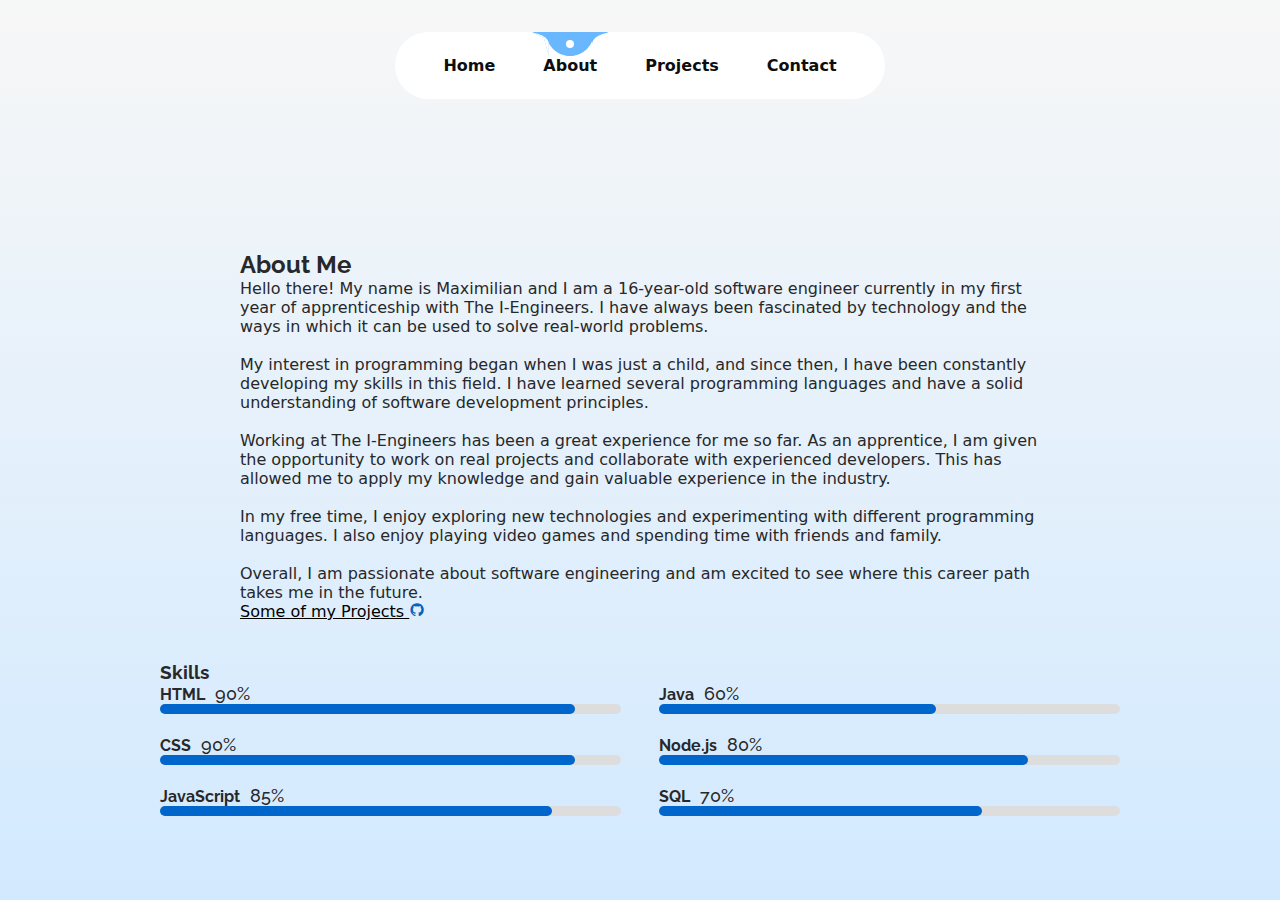
==== about.html @ 4f1b7678 "own about page, added navbar, misc changes" ====
<!DOCTYPE html>
<html lang="en">
	<head>
		<meta charset="UTF-8" />
		<meta http-equiv="X-UA-Compatible" content="IE=edge" />
		<meta name="viewport" content="width=device-width, initial-scale=1.0" />
		<link rel="stylesheet" href="css/about.css" />
		<link href="vendor/boxicons/css/boxicons.min.css" rel="stylesheet" />
		<title>Portfolio</title>
	</head>
	<body>
		<header>
			<nav>
				<ul>
					<div class="selectedLink">
						<div class="side left"></div>
						<div class="side right"></div>
						<div class="outside left"></div>
						<div class="outside right"></div>
						<div class="dot"></div>
					</div>
					<li data-active="false"><a href="/index.html">Home</a></li>
					<li data-active="true"><a href="/about.html">About</a></li>
					<li data-active="false"><a href="/projects.html">Projects</a></li>
					<li data-active="false"><a href="#">Contact</a></li>
				</ul>
			</nav>
		</header>
		<section class="about">
			<div class="intro">
				<h2>About Me</h2>
				<p>
					Hello there! My name is Maximilian and I am a 16-year-old software engineer currently in my first year of apprenticeship with The I-Engineers. I have always been fascinated by technology and the ways in which it can be used to solve real-world problems.<br />
					<br />
					My interest in programming began when I was just a child, and since then, I have been constantly developing my skills in this field. I have learned several programming languages and have a solid understanding of software development principles.<br />
					<br />
					Working at The I-Engineers has been a great experience for me so far. As an apprentice, I am given the opportunity to work on real projects and collaborate with experienced developers. This has allowed me to apply my knowledge and gain valuable experience in the industry.<br />
					<br />
					In my free time, I enjoy exploring new technologies and experimenting with different programming languages. I also enjoy playing video games and spending time with friends and family.<br />
					<br />
					Overall, I am passionate about software engineering and am excited to see where this career path takes me in the future.
				</p>
				<a href="https://github.com/MaximilianKos" id="projects">
					Some of my Projects <a href="https://github.com/MaximilianKos" class="github"><i class="bx bxl-github"></i></a>
				</a>
			</div>
			<div class="skills">
				<h3>Skills</h3>
				<div class="row">
					<div class="col">
						<div class="skill">
							<h4>HTML<span class="percentage">90%</span></h4>
							<div class="slider">
								<div class="fill" style="width: 90%"></div>
							</div>
						</div>
						<div class="skill">
							<h4>CSS<span class="percentage">90%</span></h4>
							<div class="slider">
								<div class="fill" style="width: 90%"></div>
							</div>
						</div>
						<div class="skill">
							<h4>JavaScript<span class="percentage">85%</span></h4>
							<div class="slider">
								<div class="fill" style="width: 85%"></div>
							</div>
						</div>
					</div>
					<div class="col">
						<div class="skill">
							<h4>Java<span class="percentage">60%</span></h4>
							<div class="slider">
								<div class="fill" style="width: 60%"></div>
							</div>
						</div>
						<div class="skill">
							<h4>Node.js<span class="percentage">80%</span></h4>
							<div class="slider">
								<div class="fill" style="width: 80%"></div>
							</div>
						</div>
						<div class="skill">
							<h4>SQL<span class="percentage">70%</span></h4>
							<div class="slider">
								<div class="fill" style="width: 70%"></div>
							</div>
						</div>
					</div>
				</div>
			</div>
		</section>
	</body>
	<script src="js/about.js"></script>
</html>
---- css/about.css ----
@import url('https://fonts.googleapis.com/css2?family=Raleway:ital,wght@0,100;0,200;0,300;0,400;0,500;0,600;0,700;0,800;0,900;1,100;1,200;1,300;1,400;1,500;1,600;1,700;1,800;1,900&display=swap');

body {
	font-family: 'Raleway', sans-serif;
	color: #272829;
	margin: 0;
}

*,
*::before,
*::after {
	box-sizing: border-box;
	margin: 0;
	padding: 0;
}

body {
	font-family: system-ui, -apple-system, BlinkMacSystemFont, 'Segoe UI', Roboto, Oxygen, Ubuntu, Cantarell, 'Open Sans', 'Helvetica Neue', sans-serif;
}

section {
	padding: 60px 0;
	overflow: hidden;
}

.container {
	--bs-gutter-x: 1.5rem;
	--bs-gutter-y: 0;
	width: 100%;
	padding-right: calc(var(--bs-gutter-x) * 0.5);
	padding-left: calc(var(--bs-gutter-x) * 0.5);
	margin-right: auto;
	margin-left: auto;
}

*,
*::before,
*::after {
	box-sizing: border-box;
}

a {
	color: #0563bb;
	text-decoration: none;
}

a:hover {
	color: #067ded;
	text-decoration: none;
}

.back-to-top {
	position: fixed;
	visibility: hidden;
	opacity: 0;
	right: 15px;
	bottom: 15px;
	background: #0563bb;
	width: 40px;
	height: 40px;
	border-radius: 50px;
	transition: all 0.4s;
}

.back-to-top i {
	font-size: 28px;
	color: #fff;
	line-height: 0;
}

.back-to-top:hover {
	background: #0678e3;
	color: #fff;
}

.back-to-top.active {
	visibility: visible;
	opacity: 1;
}

h1,
h2,
h3,
h4,
h5 {
	font-family: 'Raleway', sans-serif;
}

/*--------------------------------------------------------------
# Navigation
--------------------------------------------------------------*/

header {
	z-index: 1;
	display: flex;
	justify-content: center;
	padding-block: 1rem;
	position: absolute;
	top: 0;
	left: 0;
	width: 100%;
}

nav {
	min-width: 28rem;
	background: white;
	color: #0e0e0e;
	border-radius: 100vw;
	margin-top: 1rem;
}

nav ul {
	padding: 1.5rem;
	list-style: none;
	display: flex;
	justify-content: space-between;
	align-items: center;
	position: relative;
	isolation: isolate;
}

nav ul li a {
	color: #0e0e0e;
	text-decoration: none;
	padding: 1.5rem;
	font-weight: 700;
}

.selectedLink {
	position: absolute;
	width: 1.5rem;
	aspect-ratio: 1/1;
	background: #69b7ff;
	border-radius: 50%;
	top: 0;
	left: 12px;
	transition: transform 0.5s ease;
}

.selectedLink .side {
	background: #69b7ff;
	width: 1.5rem;
	aspect-ratio: 1/1;
	position: absolute;
	top: 0;
	border-radius: 0 0 0 100%;
}

.side.left {
	left: -50%;
}

.side.right {
	right: -50%;
	transform: rotateY(180deg);
}

.selectedLink .outside {
	background: #69b7ff;
	width: 1.5rem;
	aspect-ratio: 1/1;
	position: absolute;
	top: 0;
	clip-path: polygon(79% 25%, 30% 0, 100% 0, 100% 100%);
}

.outside.left {
	left: -140%;
}

.outside.right {
	right: -140%;
	transform: rotateY(180deg);
}

.selectedLink .outside::after {
	content: '';
	position: absolute;
	inset: 0;
	background: white;
	border-radius: 0 100% 0 0 / 0 50% 0 0;
}

.selectedLink .dot {
	position: absolute;
	width: 0.5rem;
	aspect-ratio: 1/1;
	background: white;
	border-radius: 50%;
	top: 50%;
	left: 50%;
	transform: translate(-50%, -50%);
}

/*--------------------------------------------------------------
# About Section
--------------------------------------------------------------*/

.about {
	height: 100vh;
	background-color: #f7f7f7;
	background: linear-gradient(to bottom, #f7f7f7 0%, #69b7ff4d 100%);
	padding: 250px 160px 0;
}

.intro {
	max-width: 800px;
	margin: 0 auto;
}

.skills {
	margin-top: 40px;
}

.row {
	display: flex;
	flex-wrap: wrap;
	justify-content: space-between;
}

.col {
	flex: 0 0 48%;
}

.skill {
	margin-bottom: 20px;
}

.slider {
	background-color: #ddd;
	height: 10px;
	border-radius: 5px;
	position: relative;
}

.fill {
	background-color: #0066cc;
	height: 100%;
	border-radius: 5px;
	position: absolute;
	top: 0;
	left: 0;
}

.percentage {
	margin-left: 10px;
	font-size: 18px;
	font-weight: 500;
}

#projects .github {
	color: black;
	font-size: inherit;
}

#projects {
	text-decoration: underline;
	color: black;
}
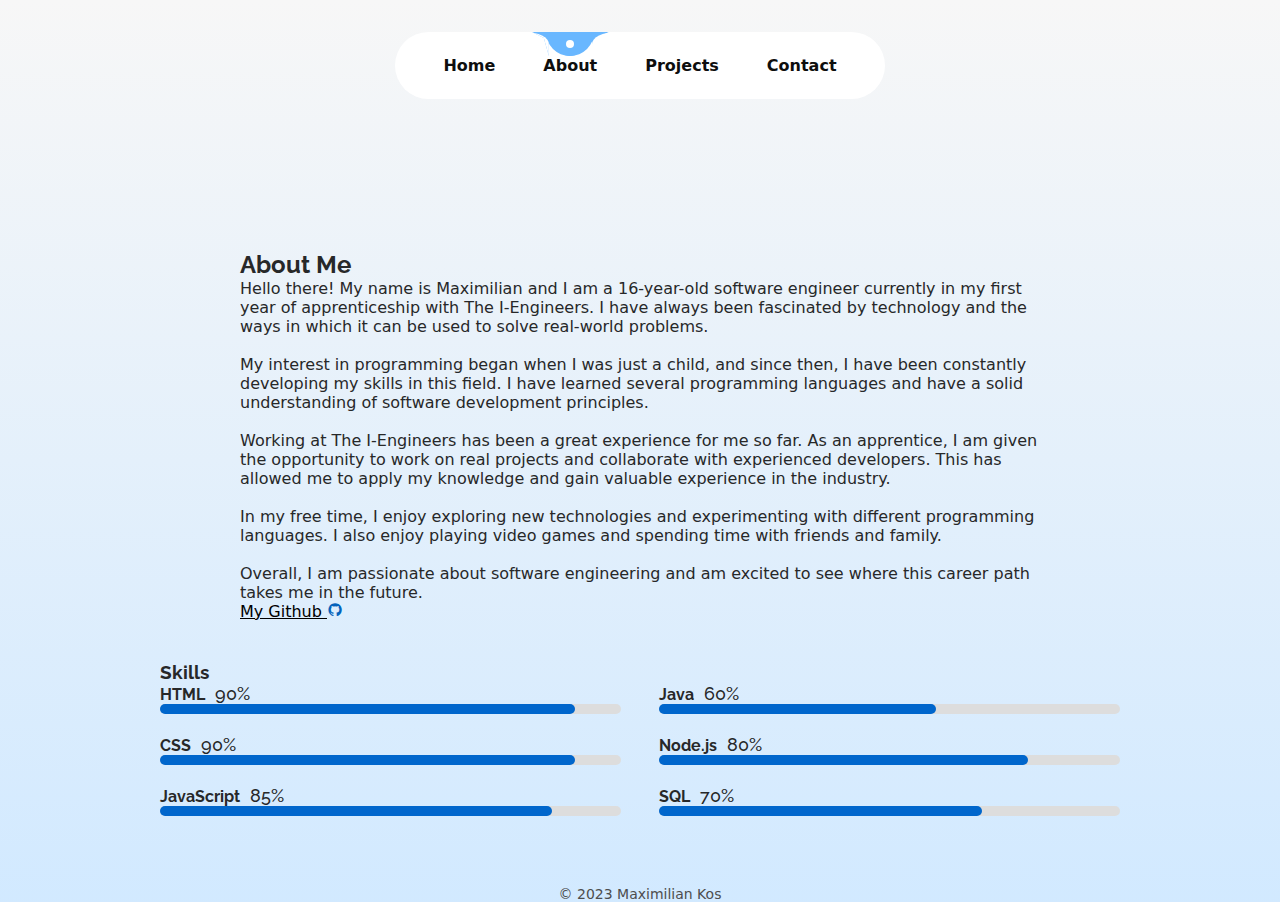
==== commit 8ea94848: "more responsive, recent projects, misc" ====
--- a/about.html
+++ b/about.html
@@ -41,7 +41,7 @@
 					Overall, I am passionate about software engineering and am excited to see where this career path takes me in the future.
 				</p>
 				<a href="https://github.com/MaximilianKos" id="projects">
-					Some of my Projects <a href="https://github.com/MaximilianKos" class="github"><i class="bx bxl-github"></i></a>
+					My Github <a href="https://github.com/MaximilianKos" class="github"><i class="bx bxl-github"></i></a>
 				</a>
 			</div>
 			<div class="skills">
@@ -89,6 +89,9 @@
 					</div>
 				</div>
 			</div>
+			<footer>
+				<p>&copy; 2023 Maximilian Kos</p>
+			</footer>
 		</section>
 	</body>
 	<script src="js/about.js"></script>
--- a/css/about.css
+++ b/css/about.css
@@ -20,7 +20,6 @@
 
 section {
 	padding: 60px 0;
-	overflow: hidden;
 }
 
 .container {
@@ -197,10 +196,32 @@
 --------------------------------------------------------------*/
 
 .about {
-	height: 100vh;
+	min-height: 100vh;
 	background-color: #f7f7f7;
 	background: linear-gradient(to bottom, #f7f7f7 0%, #69b7ff4d 100%);
 	padding: 250px 160px 0;
+	transition: all 0.2s;
+}
+
+@media only screen and (max-width: 767px) {
+	.about {
+		padding: 180px 60px 50px !important;
+	}
+	header {
+		width: 85%;
+		margin: 0 auto;
+		left: 0;
+		right: 0;
+		padding-block: 0.5rem;
+	}
+
+	nav {
+		min-width: 220px;
+	}
+	nav ul li a {
+		font-size: 15px;
+		padding: 10px !important;
+	}
 }
 
 .intro {
@@ -257,3 +278,17 @@
 	text-decoration: underline;
 	color: black;
 }
+
+/*--------------------------------------------------------------
+# Footer
+--------------------------------------------------------------*/
+footer {
+	padding: 50px 0 0;
+	text-align: center;
+}
+
+footer p {
+	margin: 0;
+	font-size: 14px;
+	color: #4d4d4d;
+}
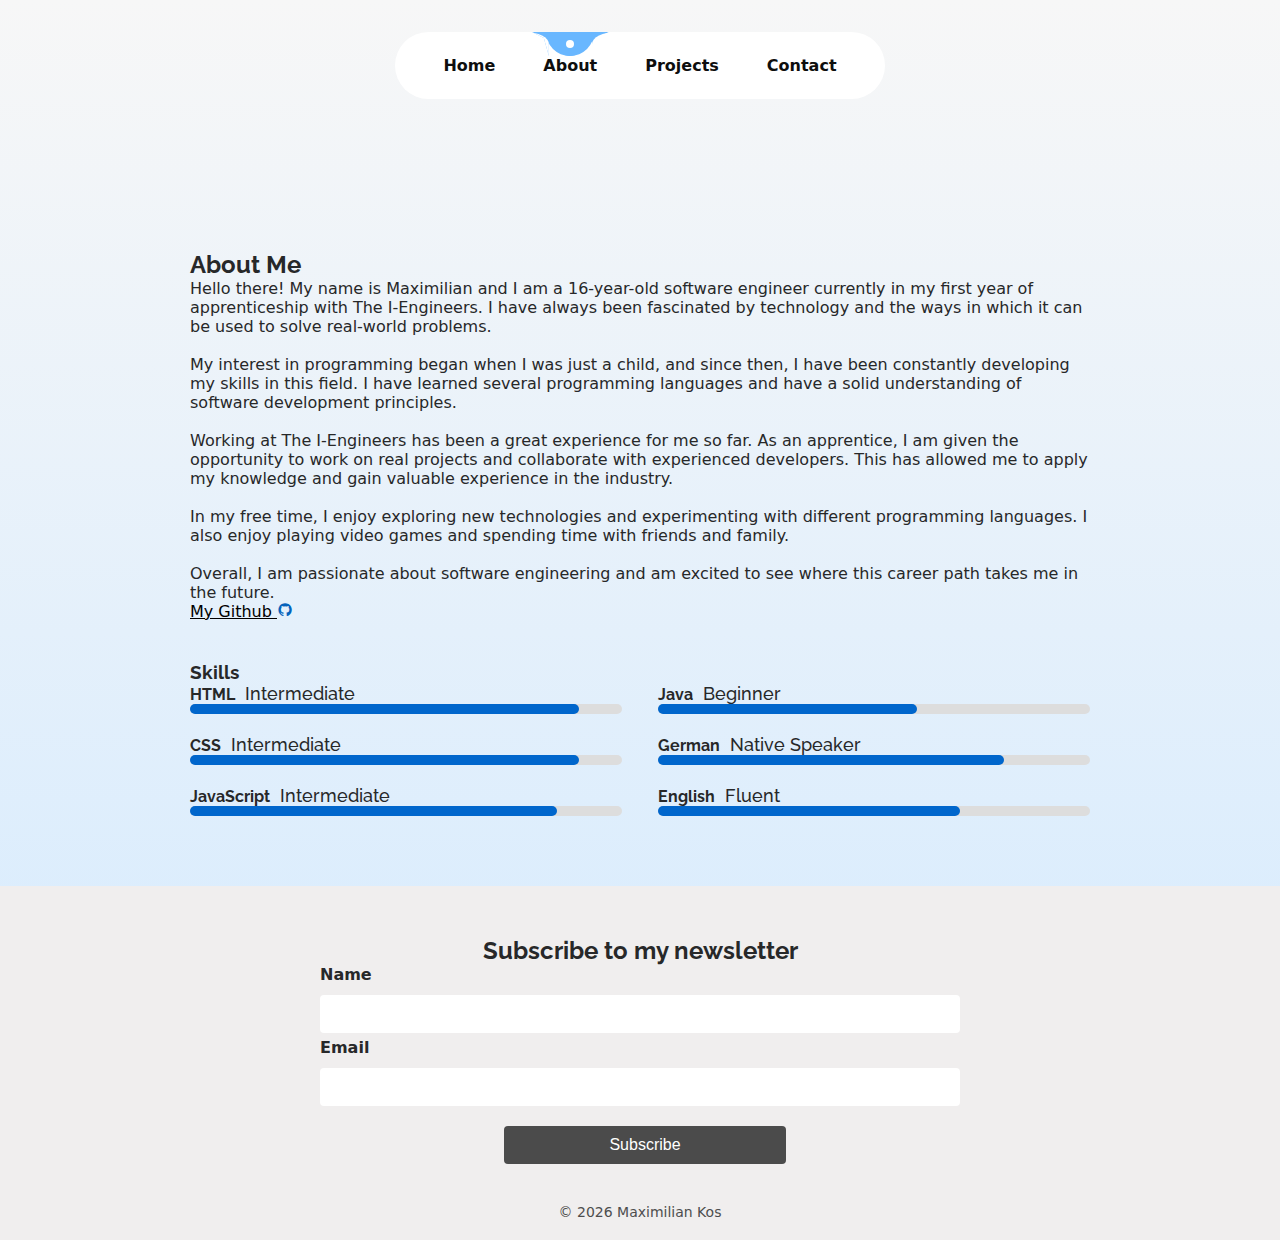
==== commit 02a7015f: "improved footer, skills, landing" ====
--- a/about.html
+++ b/about.html
@@ -6,7 +6,7 @@
 		<meta name="viewport" content="width=device-width, initial-scale=1.0" />
 		<link rel="stylesheet" href="css/about.css" />
 		<link href="vendor/boxicons/css/boxicons.min.css" rel="stylesheet" />
-		<title>Portfolio</title>
+		<title>Portfolio - About</title>
 	</head>
 	<body>
 		<header>
@@ -22,7 +22,7 @@
 					<li data-active="false"><a href="/index.html">Home</a></li>
 					<li data-active="true"><a href="/about.html">About</a></li>
 					<li data-active="false"><a href="/projects.html">Projects</a></li>
-					<li data-active="false"><a href="#">Contact</a></li>
+					<li data-active="false"><a href="/contact.html">Contact</a></li>
 				</ul>
 			</nav>
 		</header>
@@ -49,19 +49,19 @@
 				<div class="row">
 					<div class="col">
 						<div class="skill">
-							<h4>HTML<span class="percentage">90%</span></h4>
+							<h4>HTML<span class="percentage">Intermediate</span></h4>
 							<div class="slider">
 								<div class="fill" style="width: 90%"></div>
 							</div>
 						</div>
 						<div class="skill">
-							<h4>CSS<span class="percentage">90%</span></h4>
+							<h4>CSS<span class="percentage">Intermediate</span></h4>
 							<div class="slider">
 								<div class="fill" style="width: 90%"></div>
 							</div>
 						</div>
 						<div class="skill">
-							<h4>JavaScript<span class="percentage">85%</span></h4>
+							<h4>JavaScript<span class="percentage">Intermediate</span></h4>
 							<div class="slider">
 								<div class="fill" style="width: 85%"></div>
 							</div>
@@ -69,19 +69,19 @@
 					</div>
 					<div class="col">
 						<div class="skill">
-							<h4>Java<span class="percentage">60%</span></h4>
+							<h4>Java<span class="percentage">Beginner</span></h4>
 							<div class="slider">
 								<div class="fill" style="width: 60%"></div>
 							</div>
 						</div>
 						<div class="skill">
-							<h4>Node.js<span class="percentage">80%</span></h4>
+							<h4>German<span class="percentage">Native Speaker</span></h4>
 							<div class="slider">
 								<div class="fill" style="width: 80%"></div>
 							</div>
 						</div>
 						<div class="skill">
-							<h4>SQL<span class="percentage">70%</span></h4>
+							<h4>English<span class="percentage">Fluent</span></h4>
 							<div class="slider">
 								<div class="fill" style="width: 70%"></div>
 							</div>
@@ -89,10 +89,29 @@
 					</div>
 				</div>
 			</div>
-			<footer>
+		</section>
+		<section id="newsletter">
+			<div class="container">
+				<h2>Subscribe to my newsletter</h2>
+				<form class="newsletter-form">
+					<div class="form-group">
+						<label for="name">Name</label>
+						<input type="text" id="name" name="name" required />
+					</div>
+					<div class="form-group">
+						<label for="email">Email</label>
+						<input type="email" id="email" name="email" required />
+					</div>
+					<button type="submit">Subscribe</button>
+				</form>
+			</div>
+		</section>
+
+		<footer>
+			<div class="container">
 				<p>&copy; 2023 Maximilian Kos</p>
-			</footer>
-		</section>
+			</div>
+		</footer>
 	</body>
-	<script src="js/about.js"></script>
+	<script src="js/nav.js"></script>
 </html>
--- a/css/about.css
+++ b/css/about.css
@@ -2,6 +2,8 @@
 
 body {
 	font-family: 'Raleway', sans-serif;
+	background-color: #f7f7f7;
+	background: linear-gradient(to bottom, #f7f7f7 0%, #69b7ff4d 100%);
 	color: #272829;
 	margin: 0;
 }
@@ -23,11 +25,9 @@
 }
 
 .container {
-	--bs-gutter-x: 1.5rem;
-	--bs-gutter-y: 0;
 	width: 100%;
-	padding-right: calc(var(--bs-gutter-x) * 0.5);
-	padding-left: calc(var(--bs-gutter-x) * 0.5);
+	padding-right: 1.5rem;
+	padding-left: 1.5rem;
 	margin-right: auto;
 	margin-left: auto;
 }
@@ -191,22 +191,7 @@
 	transform: translate(-50%, -50%);
 }
 
-/*--------------------------------------------------------------
-# About Section
---------------------------------------------------------------*/
-
-.about {
-	min-height: 100vh;
-	background-color: #f7f7f7;
-	background: linear-gradient(to bottom, #f7f7f7 0%, #69b7ff4d 100%);
-	padding: 250px 160px 0;
-	transition: all 0.2s;
-}
-
-@media only screen and (max-width: 767px) {
-	.about {
-		padding: 180px 60px 50px !important;
-	}
+@media (max-width: 992px) {
 	header {
 		width: 85%;
 		margin: 0 auto;
@@ -220,16 +205,27 @@
 	}
 	nav ul li a {
 		font-size: 15px;
-		padding: 10px !important;
-	}
+		padding: 10px;
+	}
+}
+
+/*--------------------------------------------------------------
+# About Section
+--------------------------------------------------------------*/
+
+.about {
+	padding: 250px 160px 0;
+	transition: all 0.2s;
 }
 
 .intro {
-	max-width: 800px;
+	max-width: 900px;
 	margin: 0 auto;
 }
 
 .skills {
+	max-width: 900px;
+	margin: 0 auto;
 	margin-top: 40px;
 }
 
@@ -278,12 +274,100 @@
 	text-decoration: underline;
 	color: black;
 }
+@media (max-width: 992px) {
+	.about {
+		padding: 180px 60px 50px;
+	}
+}
+
+/*--------------------------------------------------------------
+# Newsletter Section
+--------------------------------------------------------------*/
+
+#newsletter {
+	background-color: #f0eeee;
+	padding: 50px 0 20px;
+	margin-top: 50px;
+}
+
+#newsletter h2 {
+	text-align: center;
+	margin-bottom: 30px;
+}
+
+.newsletter-form {
+	display: flex;
+	flex-direction: column;
+	justify-content: center;
+	align-items: center;
+	flex-wrap: wrap;
+}
+
+.newsletter-form .form-group {
+	margin: 0 10px;
+	flex: 1;
+	position: relative;
+}
+
+.newsletter-form label {
+	display: block;
+	font-size: 16px;
+	font-weight: bold;
+	margin-bottom: 5px;
+	position: absolute;
+	top: -30px;
+	left: 0;
+}
+
+.newsletter-form input[type='text'],
+.newsletter-form input[type='email'] {
+	border: none;
+	border-radius: 4px;
+	padding: 10px 15px;
+	font-size: 16px;
+	width: 100%;
+	box-sizing: border-box;
+	background-color: #fff;
+}
+
+.newsletter-form input[type='text'] {
+	width: 50vw;
+	margin-bottom: 35px;
+}
+
+.newsletter-form input[type='email'] {
+	width: 50vw;
+	margin-bottom: 20px;
+}
+
+.newsletter-form button[type='submit'] {
+	background-color: #4b4b4b;
+	color: #fff;
+	border: none;
+	border-radius: 4px;
+	padding: 10px 105px;
+	font-size: 16px;
+	cursor: pointer;
+	margin-left: 10px;
+}
+
+.newsletter-form button[type='submit']:hover {
+	background-color: #3b3b3b;
+}
+
+@media (max-width: 992px) {
+	.newsletter-form input[type='text'],
+	.newsletter-form input[type='email'] {
+		width: 70vw !important;
+	}
+}
 
 /*--------------------------------------------------------------
 # Footer
 --------------------------------------------------------------*/
 footer {
-	padding: 50px 0 0;
+	background-color: #f0eeee;
+	padding: 20px 0;
 	text-align: center;
 }
 
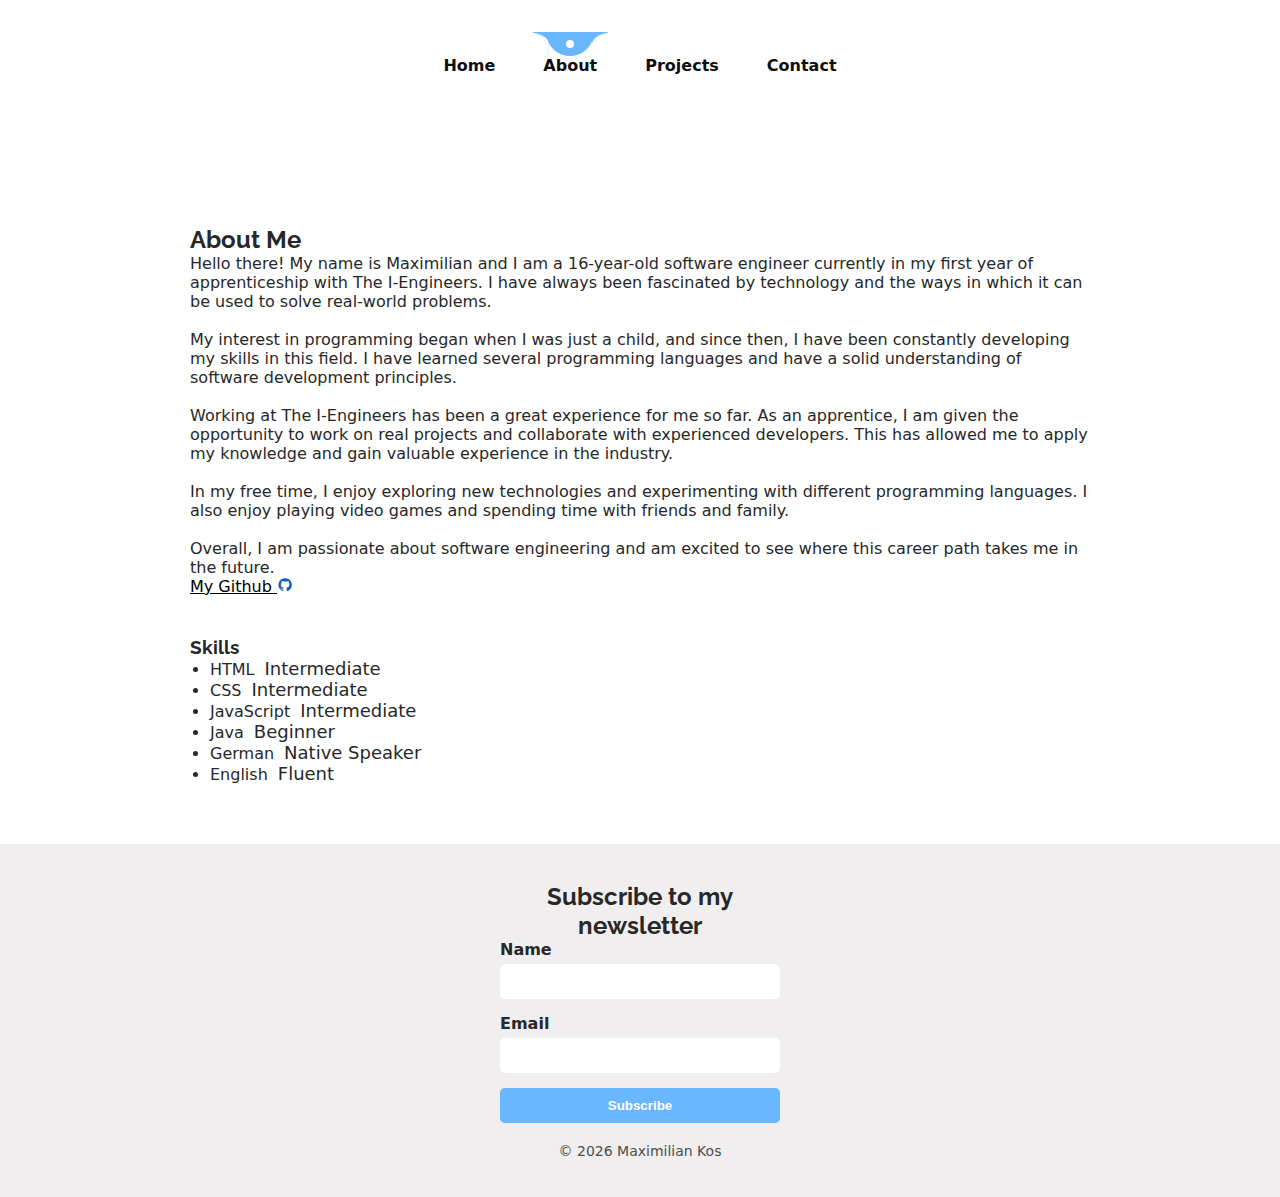
==== commit af9c4f43: "improved consistency" ====
--- a/about.html
+++ b/about.html
@@ -5,6 +5,7 @@
 		<meta http-equiv="X-UA-Compatible" content="IE=edge" />
 		<meta name="viewport" content="width=device-width, initial-scale=1.0" />
 		<link rel="stylesheet" href="css/about.css" />
+		<link rel="stylesheet" href="css/main.css" />
 		<link href="vendor/boxicons/css/boxicons.min.css" rel="stylesheet" />
 		<title>Portfolio - About</title>
 	</head>
@@ -46,71 +47,29 @@
 			</div>
 			<div class="skills">
 				<h3>Skills</h3>
-				<div class="row">
-					<div class="col">
-						<div class="skill">
-							<h4>HTML<span class="percentage">Intermediate</span></h4>
-							<div class="slider">
-								<div class="fill" style="width: 90%"></div>
-							</div>
-						</div>
-						<div class="skill">
-							<h4>CSS<span class="percentage">Intermediate</span></h4>
-							<div class="slider">
-								<div class="fill" style="width: 90%"></div>
-							</div>
-						</div>
-						<div class="skill">
-							<h4>JavaScript<span class="percentage">Intermediate</span></h4>
-							<div class="slider">
-								<div class="fill" style="width: 85%"></div>
-							</div>
-						</div>
-					</div>
-					<div class="col">
-						<div class="skill">
-							<h4>Java<span class="percentage">Beginner</span></h4>
-							<div class="slider">
-								<div class="fill" style="width: 60%"></div>
-							</div>
-						</div>
-						<div class="skill">
-							<h4>German<span class="percentage">Native Speaker</span></h4>
-							<div class="slider">
-								<div class="fill" style="width: 80%"></div>
-							</div>
-						</div>
-						<div class="skill">
-							<h4>English<span class="percentage">Fluent</span></h4>
-							<div class="slider">
-								<div class="fill" style="width: 70%"></div>
-							</div>
-						</div>
-					</div>
-				</div>
+				<ul id="skill-list">
+					<li>HTML<span class="skill-level">Intermediate</span></li>
+					<li>CSS<span class="skill-level">Intermediate</span></li>
+					<li>JavaScript<span class="skill-level">Intermediate</span></li>
+					<li>Java<span class="skill-level">Beginner</span></li>
+					<li>German<span class="skill-level">Native Speaker</span></li>
+					<li>English<span class="skill-level">Fluent</span></li>
+				</ul>
 			</div>
 		</section>
-		<section id="newsletter">
-			<div class="container">
-				<h2>Subscribe to my newsletter</h2>
-				<form class="newsletter-form">
-					<div class="form-group">
-						<label for="name">Name</label>
-						<input type="text" id="name" name="name" required />
-					</div>
-					<div class="form-group">
-						<label for="email">Email</label>
-						<input type="email" id="email" name="email" required />
-					</div>
+		<footer class="newsletter">
+			<h2>Subscribe to my newsletter</h2>
+			<div class="newsletter-form">
+				<form>
+					<label for="name">Name</label>
+					<input type="text" id="name" name="name" required />
+
+					<label for="email">Email</label>
+					<input type="email" id="email" name="email" required />
 					<button type="submit">Subscribe</button>
 				</form>
 			</div>
-		</section>
-
-		<footer>
-			<div class="container">
-				<p>&copy; 2023 Maximilian Kos</p>
-			</div>
+			<p>&copy; 2023 Maximilian Kos</p>
 		</footer>
 	</body>
 	<script src="js/nav.js"></script>
--- a/css/about.css
+++ b/css/about.css
@@ -1,220 +1,9 @@
-@import url('https://fonts.googleapis.com/css2?family=Raleway:ital,wght@0,100;0,200;0,300;0,400;0,500;0,600;0,700;0,800;0,900;1,100;1,200;1,300;1,400;1,500;1,600;1,700;1,800;1,900&display=swap');
-
-body {
-	font-family: 'Raleway', sans-serif;
-	background-color: #f7f7f7;
-	background: linear-gradient(to bottom, #f7f7f7 0%, #69b7ff4d 100%);
-	color: #272829;
-	margin: 0;
-}
-
-*,
-*::before,
-*::after {
-	box-sizing: border-box;
-	margin: 0;
-	padding: 0;
-}
-
-body {
-	font-family: system-ui, -apple-system, BlinkMacSystemFont, 'Segoe UI', Roboto, Oxygen, Ubuntu, Cantarell, 'Open Sans', 'Helvetica Neue', sans-serif;
-}
-
-section {
-	padding: 60px 0;
-}
-
-.container {
-	width: 100%;
-	padding-right: 1.5rem;
-	padding-left: 1.5rem;
-	margin-right: auto;
-	margin-left: auto;
-}
-
-*,
-*::before,
-*::after {
-	box-sizing: border-box;
-}
-
-a {
-	color: #0563bb;
-	text-decoration: none;
-}
-
-a:hover {
-	color: #067ded;
-	text-decoration: none;
-}
-
-.back-to-top {
-	position: fixed;
-	visibility: hidden;
-	opacity: 0;
-	right: 15px;
-	bottom: 15px;
-	background: #0563bb;
-	width: 40px;
-	height: 40px;
-	border-radius: 50px;
-	transition: all 0.4s;
-}
-
-.back-to-top i {
-	font-size: 28px;
-	color: #fff;
-	line-height: 0;
-}
-
-.back-to-top:hover {
-	background: #0678e3;
-	color: #fff;
-}
-
-.back-to-top.active {
-	visibility: visible;
-	opacity: 1;
-}
-
-h1,
-h2,
-h3,
-h4,
-h5 {
-	font-family: 'Raleway', sans-serif;
-}
-
-/*--------------------------------------------------------------
-# Navigation
---------------------------------------------------------------*/
-
-header {
-	z-index: 1;
-	display: flex;
-	justify-content: center;
-	padding-block: 1rem;
-	position: absolute;
-	top: 0;
-	left: 0;
-	width: 100%;
-}
-
-nav {
-	min-width: 28rem;
-	background: white;
-	color: #0e0e0e;
-	border-radius: 100vw;
-	margin-top: 1rem;
-}
-
-nav ul {
-	padding: 1.5rem;
-	list-style: none;
-	display: flex;
-	justify-content: space-between;
-	align-items: center;
-	position: relative;
-	isolation: isolate;
-}
-
-nav ul li a {
-	color: #0e0e0e;
-	text-decoration: none;
-	padding: 1.5rem;
-	font-weight: 700;
-}
-
-.selectedLink {
-	position: absolute;
-	width: 1.5rem;
-	aspect-ratio: 1/1;
-	background: #69b7ff;
-	border-radius: 50%;
-	top: 0;
-	left: 12px;
-	transition: transform 0.5s ease;
-}
-
-.selectedLink .side {
-	background: #69b7ff;
-	width: 1.5rem;
-	aspect-ratio: 1/1;
-	position: absolute;
-	top: 0;
-	border-radius: 0 0 0 100%;
-}
-
-.side.left {
-	left: -50%;
-}
-
-.side.right {
-	right: -50%;
-	transform: rotateY(180deg);
-}
-
-.selectedLink .outside {
-	background: #69b7ff;
-	width: 1.5rem;
-	aspect-ratio: 1/1;
-	position: absolute;
-	top: 0;
-	clip-path: polygon(79% 25%, 30% 0, 100% 0, 100% 100%);
-}
-
-.outside.left {
-	left: -140%;
-}
-
-.outside.right {
-	right: -140%;
-	transform: rotateY(180deg);
-}
-
-.selectedLink .outside::after {
-	content: '';
-	position: absolute;
-	inset: 0;
-	background: white;
-	border-radius: 0 100% 0 0 / 0 50% 0 0;
-}
-
-.selectedLink .dot {
-	position: absolute;
-	width: 0.5rem;
-	aspect-ratio: 1/1;
-	background: white;
-	border-radius: 50%;
-	top: 50%;
-	left: 50%;
-	transform: translate(-50%, -50%);
-}
-
-@media (max-width: 992px) {
-	header {
-		width: 85%;
-		margin: 0 auto;
-		left: 0;
-		right: 0;
-		padding-block: 0.5rem;
-	}
-
-	nav {
-		min-width: 220px;
-	}
-	nav ul li a {
-		font-size: 15px;
-		padding: 10px;
-	}
-}
-
 /*--------------------------------------------------------------
 # About Section
 --------------------------------------------------------------*/
 
 .about {
-	padding: 250px 160px 0;
+	padding: 225px 160px 0;
 	transition: all 0.2s;
 }
 
@@ -227,39 +16,18 @@
 	max-width: 900px;
 	margin: 0 auto;
 	margin-top: 40px;
+	margin-bottom: 60px;
 }
 
-.row {
-	display: flex;
-	flex-wrap: wrap;
-	justify-content: space-between;
-}
-
-.col {
-	flex: 0 0 48%;
+#skill-list {
+	margin-left: 20px;
 }
 
 .skill {
 	margin-bottom: 20px;
 }
 
-.slider {
-	background-color: #ddd;
-	height: 10px;
-	border-radius: 5px;
-	position: relative;
-}
-
-.fill {
-	background-color: #0066cc;
-	height: 100%;
-	border-radius: 5px;
-	position: absolute;
-	top: 0;
-	left: 0;
-}
-
-.percentage {
+.skill-level {
 	margin-left: 10px;
 	font-size: 18px;
 	font-weight: 500;
@@ -279,100 +47,3 @@
 		padding: 180px 60px 50px;
 	}
 }
-
-/*--------------------------------------------------------------
-# Newsletter Section
---------------------------------------------------------------*/
-
-#newsletter {
-	background-color: #f0eeee;
-	padding: 50px 0 20px;
-	margin-top: 50px;
-}
-
-#newsletter h2 {
-	text-align: center;
-	margin-bottom: 30px;
-}
-
-.newsletter-form {
-	display: flex;
-	flex-direction: column;
-	justify-content: center;
-	align-items: center;
-	flex-wrap: wrap;
-}
-
-.newsletter-form .form-group {
-	margin: 0 10px;
-	flex: 1;
-	position: relative;
-}
-
-.newsletter-form label {
-	display: block;
-	font-size: 16px;
-	font-weight: bold;
-	margin-bottom: 5px;
-	position: absolute;
-	top: -30px;
-	left: 0;
-}
-
-.newsletter-form input[type='text'],
-.newsletter-form input[type='email'] {
-	border: none;
-	border-radius: 4px;
-	padding: 10px 15px;
-	font-size: 16px;
-	width: 100%;
-	box-sizing: border-box;
-	background-color: #fff;
-}
-
-.newsletter-form input[type='text'] {
-	width: 50vw;
-	margin-bottom: 35px;
-}
-
-.newsletter-form input[type='email'] {
-	width: 50vw;
-	margin-bottom: 20px;
-}
-
-.newsletter-form button[type='submit'] {
-	background-color: #4b4b4b;
-	color: #fff;
-	border: none;
-	border-radius: 4px;
-	padding: 10px 105px;
-	font-size: 16px;
-	cursor: pointer;
-	margin-left: 10px;
-}
-
-.newsletter-form button[type='submit']:hover {
-	background-color: #3b3b3b;
-}
-
-@media (max-width: 992px) {
-	.newsletter-form input[type='text'],
-	.newsletter-form input[type='email'] {
-		width: 70vw !important;
-	}
-}
-
-/*--------------------------------------------------------------
-# Footer
---------------------------------------------------------------*/
-footer {
-	background-color: #f0eeee;
-	padding: 20px 0;
-	text-align: center;
-}
-
-footer p {
-	margin: 0;
-	font-size: 14px;
-	color: #4d4d4d;
-}
--- a/css/main.css
+++ b/css/main.css
@@ -0,0 +1,265 @@
+@import url('https://fonts.googleapis.com/css2?family=Raleway:ital,wght@0,100;0,200;0,300;0,400;0,500;0,600;0,700;0,800;0,900;1,100;1,200;1,300;1,400;1,500;1,600;1,700;1,800;1,900&display=swap');
+
+body {
+	font-family: 'Raleway', sans-serif;
+	color: #272829;
+	margin: 0;
+}
+
+*,
+*::before,
+*::after {
+	box-sizing: border-box;
+	margin: 0;
+	padding: 0;
+}
+
+body {
+	font-family: system-ui, -apple-system, BlinkMacSystemFont, 'Segoe UI', Roboto, Oxygen, Ubuntu, Cantarell, 'Open Sans', 'Helvetica Neue', sans-serif;
+}
+
+section {
+	padding: 60px 0;
+	overflow: hidden;
+}
+
+.container {
+	width: 100%;
+	padding-right: 1.5rem;
+	padding-left: 1.5rem;
+	margin-right: auto;
+	margin-left: auto;
+}
+
+*,
+*::before,
+*::after {
+	box-sizing: border-box;
+}
+
+a {
+	color: #0563bb;
+	text-decoration: none;
+}
+
+a:hover {
+	color: #067ded;
+	text-decoration: none;
+}
+
+h1,
+h2,
+h3,
+h4,
+h5 {
+	font-family: 'Raleway', sans-serif;
+}
+
+/*--------------------------------------------------------------
+# Navigation
+--------------------------------------------------------------*/
+
+header {
+	z-index: 1;
+	display: flex;
+	justify-content: center;
+	padding-block: 1rem;
+	position: absolute;
+	top: 0;
+	left: 0;
+	width: 100%;
+}
+
+nav {
+	min-width: 28rem;
+	background: white;
+	color: #0e0e0e;
+	border-radius: 100vw;
+	margin-top: 1rem;
+}
+
+nav ul {
+	padding: 1.5rem;
+	list-style: none;
+	display: flex;
+	justify-content: space-between;
+	align-items: center;
+	position: relative;
+	isolation: isolate;
+}
+
+nav ul li a {
+	color: #0e0e0e;
+	text-decoration: none;
+	padding: 1.5rem;
+	font-weight: 700;
+}
+
+.selectedLink {
+	position: absolute;
+	width: 1.5rem;
+	aspect-ratio: 1/1;
+	background: #69b7ff;
+	border-radius: 50%;
+	top: 0;
+	left: 12px;
+	transition: transform 0.5s ease;
+}
+
+.selectedLink .side {
+	background: #69b7ff;
+	width: 1.5rem;
+	aspect-ratio: 1/1;
+	position: absolute;
+	top: 0;
+	border-radius: 0 0 0 100%;
+}
+
+.side.left {
+	left: -50%;
+}
+
+.side.right {
+	right: -50%;
+	transform: rotateY(180deg);
+}
+
+.selectedLink .outside {
+	background: #69b7ff;
+	width: 1.5rem;
+	aspect-ratio: 1/1;
+	position: absolute;
+	top: 0;
+	clip-path: polygon(79% 25%, 30% 0, 100% 0, 100% 100%);
+}
+
+.outside.left {
+	left: -140%;
+}
+
+.outside.right {
+	right: -140%;
+	transform: rotateY(180deg);
+}
+
+.selectedLink .outside::after {
+	content: '';
+	position: absolute;
+	inset: 0;
+	background: white;
+	border-radius: 0 100% 0 0 / 0 50% 0 0;
+}
+
+.selectedLink .dot {
+	position: absolute;
+	width: 0.5rem;
+	aspect-ratio: 1/1;
+	background: white;
+	border-radius: 50%;
+	top: 50%;
+	left: 50%;
+	transform: translate(-50%, -50%);
+}
+
+@media (max-width: 992px) {
+	header {
+		width: 85%;
+		margin: 0 auto;
+		left: 0;
+		right: 0;
+		padding-block: 0.5rem;
+	}
+
+	nav {
+		min-width: 220px;
+	}
+	nav ul li a {
+		font-size: 15px;
+		padding: 10px;
+	}
+}
+
+/*--------------------------------------------------------------
+# Newsletter Section
+--------------------------------------------------------------*/
+
+.newsletter {
+	min-height: 60vh;
+	padding: 155px 500px 0;
+	transition: all 0.2s;
+	text-align: center;
+}
+
+@media only screen and (max-width: 767px) {
+	.newsletter {
+		padding: 180px 60px 50px !important;
+	}
+}
+
+.newsletter-form {
+	margin-bottom: 20px;
+	text-align: left;
+}
+
+.newsletter-form form {
+	display: flex;
+	flex-direction: column;
+}
+
+.newsletter-form label {
+	font-weight: bold;
+	margin-bottom: 5px;
+}
+
+.newsletter-form input,
+.newsletter-form select,
+.newsletter-form textarea {
+	resize: vertical;
+	padding: 10px;
+	border-radius: 5px;
+	border: none;
+	margin-bottom: 15px;
+}
+
+.newsletter-form textarea {
+	height: 100px;
+}
+
+.newsletter-form input:focus,
+.newsletter-form textarea:focus {
+	outline: none;
+}
+
+.newsletter-form button[type='submit'] {
+	background-color: #69b7ff;
+	color: white;
+	border: none;
+	border-radius: 5px;
+	padding: 10px;
+	font-weight: bold;
+	cursor: pointer;
+}
+
+.newsletter-form button[type='submit']:hover {
+	background-color: #3f8fdf;
+}
+
+/*--------------------------------------------------------------
+# Footer
+--------------------------------------------------------------*/
+footer {
+	background-color: #f0eeee;
+	padding: 20px 0;
+	text-align: center;
+}
+
+footer p {
+	margin: 0;
+	font-size: 14px;
+	color: #4d4d4d;
+}
+
+footer.newsletter {
+	padding: 38px 500px 38px;
+	min-height: unset;
+}
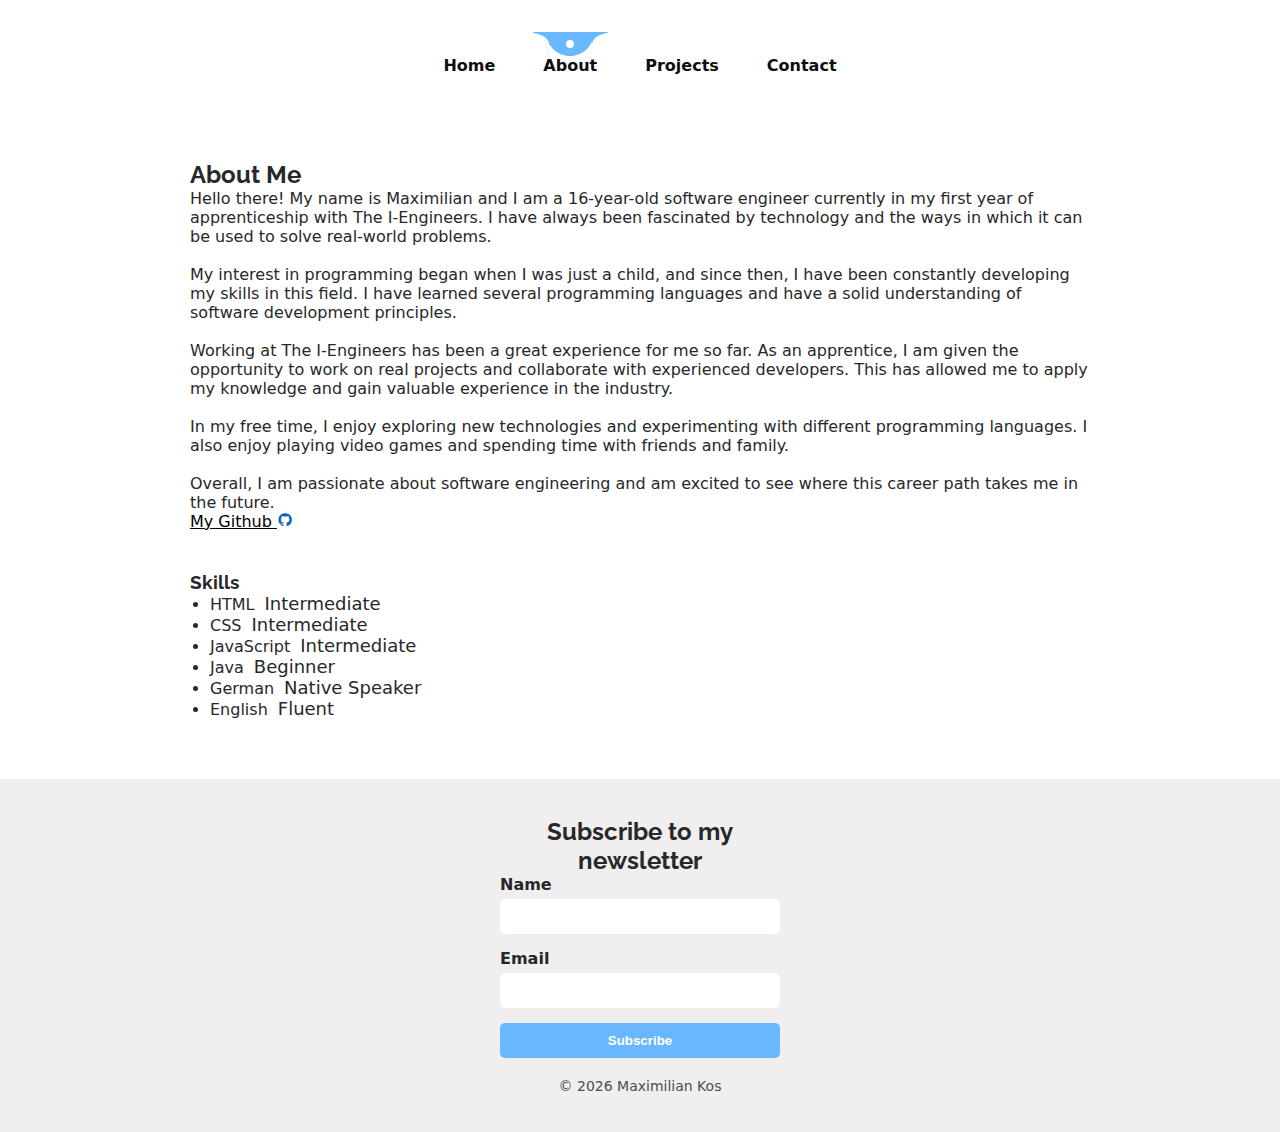
==== commit 15bd781e: "relative links" ====
--- a/about.html
+++ b/about.html
@@ -20,10 +20,10 @@
 						<div class="outside right"></div>
 						<div class="dot"></div>
 					</div>
-					<li data-active="false"><a href="/index.html">Home</a></li>
-					<li data-active="true"><a href="/about.html">About</a></li>
-					<li data-active="false"><a href="/projects.html">Projects</a></li>
-					<li data-active="false"><a href="/contact.html">Contact</a></li>
+					<li data-active="false"><a href="./index.html">Home</a></li>
+					<li data-active="true"><a href="./about.html">About</a></li>
+					<li data-active="false"><a href="./projects.html">Projects</a></li>
+					<li data-active="false"><a href="./contact.html">Contact</a></li>
 				</ul>
 			</nav>
 		</header>
--- a/css/about.css
+++ b/css/about.css
@@ -3,7 +3,7 @@
 --------------------------------------------------------------*/
 
 .about {
-	padding: 225px 160px 0;
+	padding: 160px 0 0;
 	transition: all 0.2s;
 }
 
